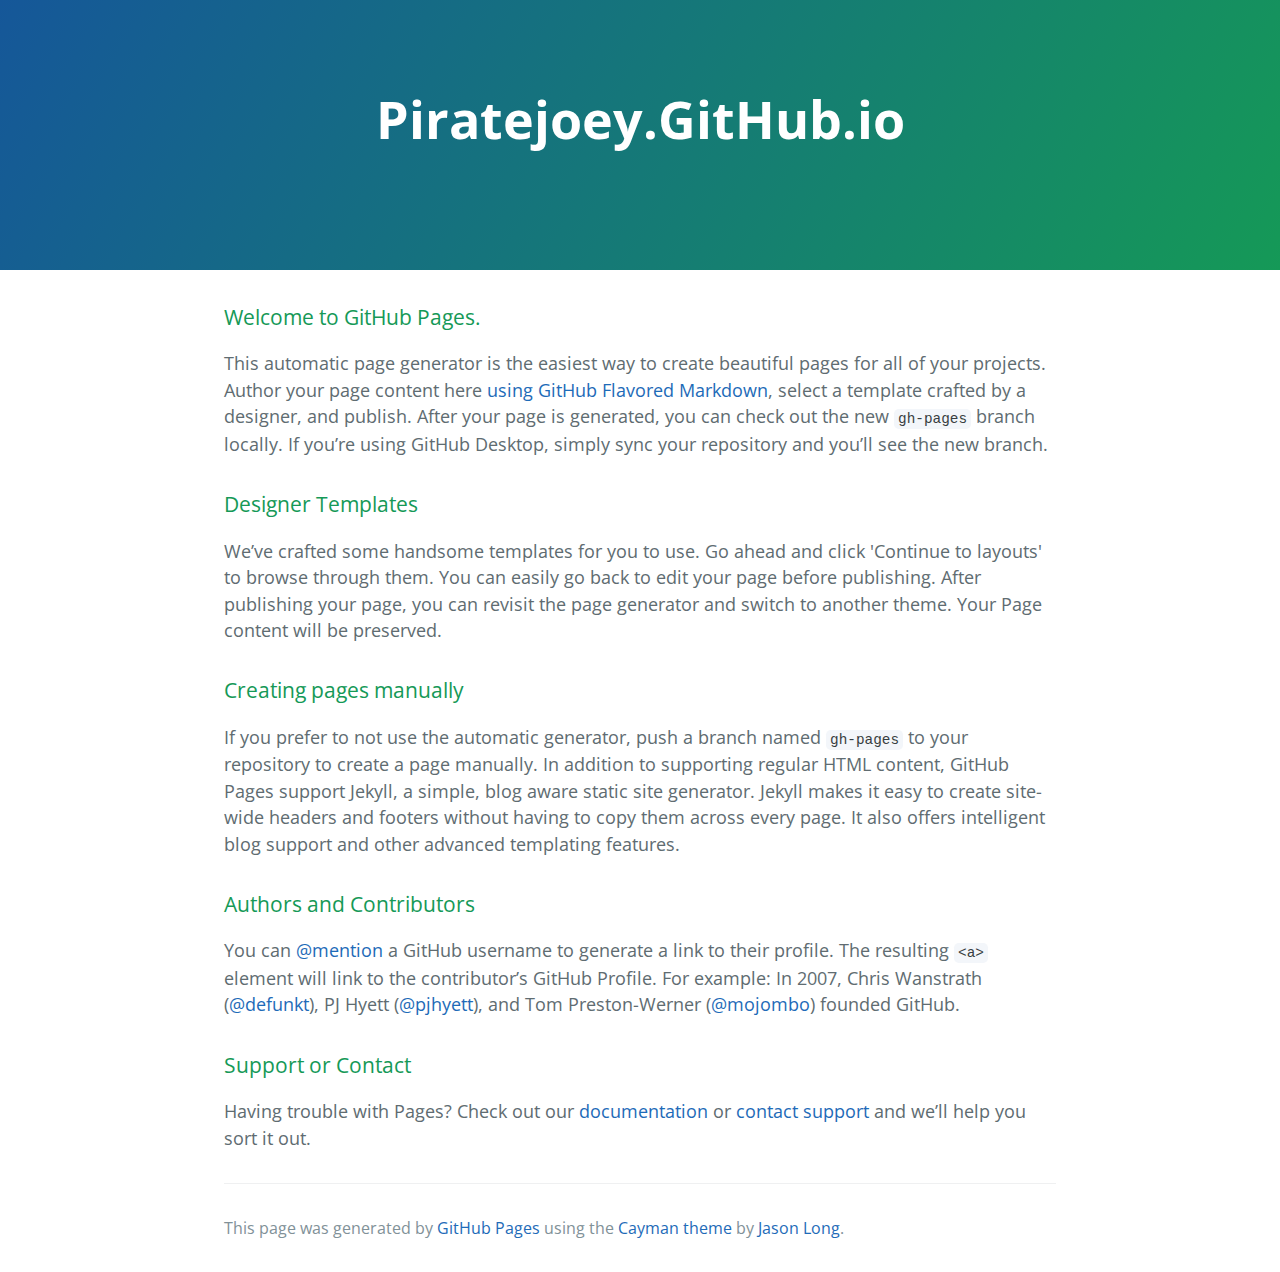
==== index.html @ f59176b4 "Merge remote-tracking branch 'origin/master'" ====
<!DOCTYPE html>
<html lang="en-us">
  <head>
    <meta charset="UTF-8">
    <title>Piratejoey.GitHub.io by piratejoey</title>
    <meta name="viewport" content="width=device-width, initial-scale=1">
    <link rel="stylesheet" type="text/css" href="stylesheets/normalize.css" media="screen">
    <link href='https://fonts.googleapis.com/css?family=Open+Sans:400,700' rel='stylesheet' type='text/css'>
    <link rel="stylesheet" type="text/css" href="stylesheets/stylesheet.css" media="screen">
    <link rel="stylesheet" type="text/css" href="stylesheets/github-light.css" media="screen">
  </head>
  <body>
    <section class="page-header">
      <h1 class="project-name">Piratejoey.GitHub.io</h1>
      <h2 class="project-tagline"></h2>
    </section>

    <section class="main-content">
      <h3>
<a id="welcome-to-github-pages" class="anchor" href="#welcome-to-github-pages" aria-hidden="true"><span aria-hidden="true" class="octicon octicon-link"></span></a>Welcome to GitHub Pages.</h3>

<p>This automatic page generator is the easiest way to create beautiful pages for all of your projects. Author your page content here <a href="https://guides.github.com/features/mastering-markdown/">using GitHub Flavored Markdown</a>, select a template crafted by a designer, and publish. After your page is generated, you can check out the new <code>gh-pages</code> branch locally. If you’re using GitHub Desktop, simply sync your repository and you’ll see the new branch.</p>

<h3>
<a id="designer-templates" class="anchor" href="#designer-templates" aria-hidden="true"><span aria-hidden="true" class="octicon octicon-link"></span></a>Designer Templates</h3>

<p>We’ve crafted some handsome templates for you to use. Go ahead and click 'Continue to layouts' to browse through them. You can easily go back to edit your page before publishing. After publishing your page, you can revisit the page generator and switch to another theme. Your Page content will be preserved.</p>

<h3>
<a id="creating-pages-manually" class="anchor" href="#creating-pages-manually" aria-hidden="true"><span aria-hidden="true" class="octicon octicon-link"></span></a>Creating pages manually</h3>

<p>If you prefer to not use the automatic generator, push a branch named <code>gh-pages</code> to your repository to create a page manually. In addition to supporting regular HTML content, GitHub Pages support Jekyll, a simple, blog aware static site generator. Jekyll makes it easy to create site-wide headers and footers without having to copy them across every page. It also offers intelligent blog support and other advanced templating features.</p>

<h3>
<a id="authors-and-contributors" class="anchor" href="#authors-and-contributors" aria-hidden="true"><span aria-hidden="true" class="octicon octicon-link"></span></a>Authors and Contributors</h3>

<p>You can <a href="https://help.github.com/articles/basic-writing-and-formatting-syntax/#mentioning-users-and-teams" class="user-mention">@mention</a> a GitHub username to generate a link to their profile. The resulting <code>&lt;a&gt;</code> element will link to the contributor’s GitHub Profile. For example: In 2007, Chris Wanstrath (<a href="https://github.com/defunkt" class="user-mention">@defunkt</a>), PJ Hyett (<a href="https://github.com/pjhyett" class="user-mention">@pjhyett</a>), and Tom Preston-Werner (<a href="https://github.com/mojombo" class="user-mention">@mojombo</a>) founded GitHub.</p>

<h3>
<a id="support-or-contact" class="anchor" href="#support-or-contact" aria-hidden="true"><span aria-hidden="true" class="octicon octicon-link"></span></a>Support or Contact</h3>

<p>Having trouble with Pages? Check out our <a href="https://help.github.com/pages">documentation</a> or <a href="https://github.com/contact">contact support</a> and we’ll help you sort it out.</p>

      <footer class="site-footer">

        <span class="site-footer-credits">This page was generated by <a href="https://pages.github.com">GitHub Pages</a> using the <a href="https://github.com/jasonlong/cayman-theme">Cayman theme</a> by <a href="https://twitter.com/jasonlong">Jason Long</a>.</span>
      </footer>

    </section>

  
  </body>
</html>
---- stylesheets/stylesheet.css ----
* {
  box-sizing: border-box; }

body {
  padding: 0;
  margin: 0;
  font-family: "Open Sans", "Helvetica Neue", Helvetica, Arial, sans-serif;
  font-size: 16px;
  line-height: 1.5;
  color: #606c71; }

a {
  color: #1e6bb8;
  text-decoration: none; }
  a:hover {
    text-decoration: underline; }

.btn {
  display: inline-block;
  margin-bottom: 1rem;
  color: rgba(255, 255, 255, 0.7);
  background-color: rgba(255, 255, 255, 0.08);
  border-color: rgba(255, 255, 255, 0.2);
  border-style: solid;
  border-width: 1px;
  border-radius: 0.3rem;
  transition: color 0.2s, background-color 0.2s, border-color 0.2s; }
  .btn + .btn {
    margin-left: 1rem; }

.btn:hover {
  color: rgba(255, 255, 255, 0.8);
  text-decoration: none;
  background-color: rgba(255, 255, 255, 0.2);
  border-color: rgba(255, 255, 255, 0.3); }

@media screen and (min-width: 64em) {
  .btn {
    padding: 0.75rem 1rem; } }

@media screen and (min-width: 42em) and (max-width: 64em) {
  .btn {
    padding: 0.6rem 0.9rem;
    font-size: 0.9rem; } }

@media screen and (max-width: 42em) {
  .btn {
    display: block;
    width: 100%;
    padding: 0.75rem;
    font-size: 0.9rem; }
    .btn + .btn {
      margin-top: 1rem;
      margin-left: 0; } }

.page-header {
  color: #fff;
  text-align: center;
  background-color: #159957;
  background-image: linear-gradient(120deg, #155799, #159957); }

@media screen and (min-width: 64em) {
  .page-header {
    padding: 5rem 6rem; } }

@media screen and (min-width: 42em) and (max-width: 64em) {
  .page-header {
    padding: 3rem 4rem; } }

@media screen and (max-width: 42em) {
  .page-header {
    padding: 2rem 1rem; } }

.project-name {
  margin-top: 0;
  margin-bottom: 0.1rem; }

@media screen and (min-width: 64em) {
  .project-name {
    font-size: 3.25rem; } }

@media screen and (min-width: 42em) and (max-width: 64em) {
  .project-name {
    font-size: 2.25rem; } }

@media screen and (max-width: 42em) {
  .project-name {
    font-size: 1.75rem; } }

.project-tagline {
  margin-bottom: 2rem;
  font-weight: normal;
  opacity: 0.7; }

@media screen and (min-width: 64em) {
  .project-tagline {
    font-size: 1.25rem; } }

@media screen and (min-width: 42em) and (max-width: 64em) {
  .project-tagline {
    font-size: 1.15rem; } }

@media screen and (max-width: 42em) {
  .project-tagline {
    font-size: 1rem; } }

.main-content :first-child {
  margin-top: 0; }
.main-content img {
  max-width: 100%; }
.main-content h1, .main-content h2, .main-content h3, .main-content h4, .main-content h5, .main-content h6 {
  margin-top: 2rem;
  margin-bottom: 1rem;
  font-weight: normal;
  color: #159957; }
.main-content p {
  margin-bottom: 1em; }
.main-content code {
  padding: 2px 4px;
  font-family: Consolas, "Liberation Mono", Menlo, Courier, monospace;
  font-size: 0.9rem;
  color: #383e41;
  background-color: #f3f6fa;
  border-radius: 0.3rem; }
.main-content pre {
  padding: 0.8rem;
  margin-top: 0;
  margin-bottom: 1rem;
  font: 1rem Consolas, "Liberation Mono", Menlo, Courier, monospace;
  color: #567482;
  word-wrap: normal;
  background-color: #f3f6fa;
  border: solid 1px #dce6f0;
  border-radius: 0.3rem; }
  .main-content pre > code {
    padding: 0;
    margin: 0;
    font-size: 0.9rem;
    color: #567482;
    word-break: normal;
    white-space: pre;
    background: transparent;
    border: 0; }
.main-content .highlight {
  margin-bottom: 1rem; }
  .main-content .highlight pre {
    margin-bottom: 0;
    word-break: normal; }
.main-content .highlight pre, .main-content pre {
  padding: 0.8rem;
  overflow: auto;
  font-size: 0.9rem;
  line-height: 1.45;
  border-radius: 0.3rem; }
.main-content pre code, .main-content pre tt {
  display: inline;
  max-width: initial;
  padding: 0;
  margin: 0;
  overflow: initial;
  line-height: inherit;
  word-wrap: normal;
  background-color: transparent;
  border: 0; }
  .main-content pre code:before, .main-content pre code:after, .main-content pre tt:before, .main-content pre tt:after {
    content: normal; }
.main-content ul, .main-content ol {
  margin-top: 0; }
.main-content blockquote {
  padding: 0 1rem;
  margin-left: 0;
  color: #819198;
  border-left: 0.3rem solid #dce6f0; }
  .main-content blockquote > :first-child {
    margin-top: 0; }
  .main-content blockquote > :last-child {
    margin-bottom: 0; }
.main-content table {
  display: block;
  width: 100%;
  overflow: auto;
  word-break: normal;
  word-break: keep-all; }
  .main-content table th {
    font-weight: bold; }
  .main-content table th, .main-content table td {
    padding: 0.5rem 1rem;
    border: 1px solid #e9ebec; }
.main-content dl {
  padding: 0; }
  .main-content dl dt {
    padding: 0;
    margin-top: 1rem;
    font-size: 1rem;
    font-weight: bold; }
  .main-content dl dd {
    padding: 0;
    margin-bottom: 1rem; }
.main-content hr {
  height: 2px;
  padding: 0;
  margin: 1rem 0;
  background-color: #eff0f1;
  border: 0; }

@media screen and (min-width: 64em) {
  .main-content {
    max-width: 64rem;
    padding: 2rem 6rem;
    margin: 0 auto;
    font-size: 1.1rem; } }

@media screen and (min-width: 42em) and (max-width: 64em) {
  .main-content {
    padding: 2rem 4rem;
    font-size: 1.1rem; } }

@media screen and (max-width: 42em) {
  .main-content {
    padding: 2rem 1rem;
    font-size: 1rem; } }

.site-footer {
  padding-top: 2rem;
  margin-top: 2rem;
  border-top: solid 1px #eff0f1; }

.site-footer-owner {
  display: block;
  font-weight: bold; }

.site-footer-credits {
  color: #819198; }

@media screen and (min-width: 64em) {
  .site-footer {
    font-size: 1rem; } }

@media screen and (min-width: 42em) and (max-width: 64em) {
  .site-footer {
    font-size: 1rem; } }

@media screen and (max-width: 42em) {
  .site-footer {
    font-size: 0.9rem; } }
---- stylesheets/github-light.css ----
/*
The MIT License (MIT)

Copyright (c) 2016 GitHub, Inc.

Permission is hereby granted, free of charge, to any person obtaining a copy
of this software and associated documentation files (the "Software"), to deal
in the Software without restriction, including without limitation the rights
to use, copy, modify, merge, publish, distribute, sublicense, and/or sell
copies of the Software, and to permit persons to whom the Software is
furnished to do so, subject to the following conditions:

The above copyright notice and this permission notice shall be included in all
copies or substantial portions of the Software.

THE SOFTWARE IS PROVIDED "AS IS", WITHOUT WARRANTY OF ANY KIND, EXPRESS OR
IMPLIED, INCLUDING BUT NOT LIMITED TO THE WARRANTIES OF MERCHANTABILITY,
FITNESS FOR A PARTICULAR PURPOSE AND NONINFRINGEMENT. IN NO EVENT SHALL THE
AUTHORS OR COPYRIGHT HOLDERS BE LIABLE FOR ANY CLAIM, DAMAGES OR OTHER
LIABILITY, WHETHER IN AN ACTION OF CONTRACT, TORT OR OTHERWISE, ARISING FROM,
OUT OF OR IN CONNECTION WITH THE SOFTWARE OR THE USE OR OTHER DEALINGS IN THE
SOFTWARE.

*/

.pl-c /* comment */ {
  color: #969896;
}

.pl-c1 /* constant, variable.other.constant, support, meta.property-name, support.constant, support.variable, meta.module-reference, markup.raw, meta.diff.header */,
.pl-s .pl-v /* string variable */ {
  color: #0086b3;
}

.pl-e /* entity */,
.pl-en /* entity.name */ {
  color: #795da3;
}

.pl-smi /* variable.parameter.function, storage.modifier.package, storage.modifier.import, storage.type.java, variable.other */,
.pl-s .pl-s1 /* string source */ {
  color: #333;
}

.pl-ent /* entity.name.tag */ {
  color: #63a35c;
}

.pl-k /* keyword, storage, storage.type */ {
  color: #a71d5d;
}

.pl-s /* string */,
.pl-pds /* punctuation.definition.string, string.regexp.character-class */,
.pl-s .pl-pse .pl-s1 /* string punctuation.section.embedded source */,
.pl-sr /* string.regexp */,
.pl-sr .pl-cce /* string.regexp constant.character.escape */,
.pl-sr .pl-sre /* string.regexp source.ruby.embedded */,
.pl-sr .pl-sra /* string.regexp string.regexp.arbitrary-repitition */ {
  color: #183691;
}

.pl-v /* variable */ {
  color: #ed6a43;
}

.pl-id /* invalid.deprecated */ {
  color: #b52a1d;
}

.pl-ii /* invalid.illegal */ {
  color: #f8f8f8;
  background-color: #b52a1d;
}

.pl-sr .pl-cce /* string.regexp constant.character.escape */ {
  font-weight: bold;
  color: #63a35c;
}

.pl-ml /* markup.list */ {
  color: #693a17;
}

.pl-mh /* markup.heading */,
.pl-mh .pl-en /* markup.heading entity.name */,
.pl-ms /* meta.separator */ {
  font-weight: bold;
  color: #1d3e81;
}

.pl-mq /* markup.quote */ {
  color: #008080;
}

.pl-mi /* markup.italic */ {
  font-style: italic;
  color: #333;
}

.pl-mb /* markup.bold */ {
  font-weight: bold;
  color: #333;
}

.pl-md /* markup.deleted, meta.diff.header.from-file */ {
  color: #bd2c00;
  background-color: #ffecec;
}

.pl-mi1 /* markup.inserted, meta.diff.header.to-file */ {
  color: #55a532;
  background-color: #eaffea;
}

.pl-mdr /* meta.diff.range */ {
  font-weight: bold;
  color: #795da3;
}

.pl-mo /* meta.output */ {
  color: #1d3e81;
}
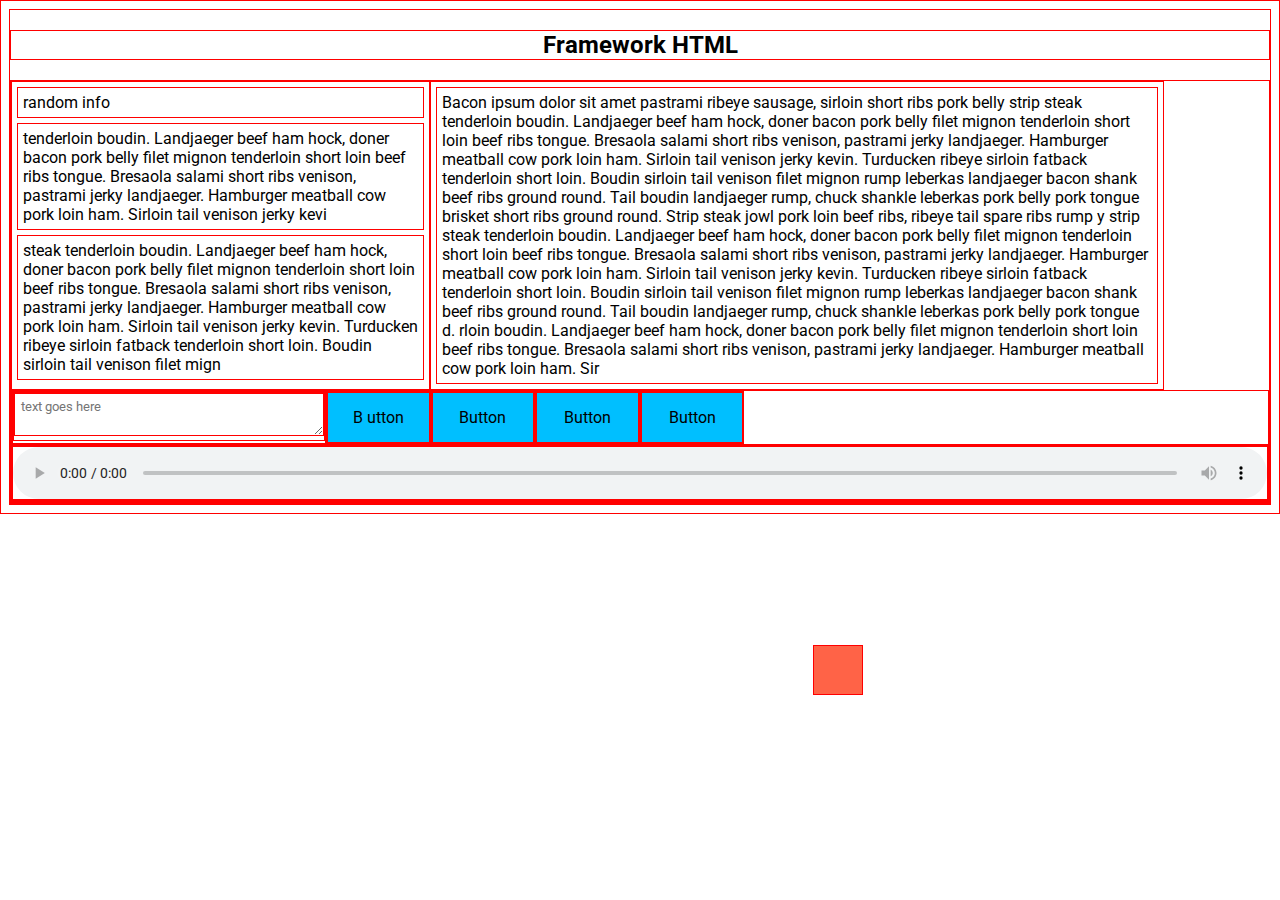
==== commit a804bae0: "Rename test.html to index.html" ====
--- a/index.html
+++ b/index.html
@@ -1,53 +1,50 @@
-<!DOCTYPE html>
-<html lang="en-us">
-  <head>
-    <meta charset="UTF-8">
-    <title>Piratejoey.GitHub.io by piratejoey</title>
-    <meta name="viewport" content="width=device-width, initial-scale=1">
-    <link rel="stylesheet" type="text/css" href="stylesheets/normalize.css" media="screen">
-    <link href='https://fonts.googleapis.com/css?family=Open+Sans:400,700' rel='stylesheet' type='text/css'>
-    <link rel="stylesheet" type="text/css" href="stylesheets/stylesheet.css" media="screen">
-    <link rel="stylesheet" type="text/css" href="stylesheets/github-light.css" media="screen">
-  </head>
-  <body>
-    <section class="page-header">
-      <h1 class="project-name">Piratejoey.GitHub.io</h1>
-      <h2 class="project-tagline"></h2>
-    </section>
+<!doctype html>
+<html>
+<head>
+<meta charset="utf-8">
+<title>Untitled Document</title>
+<link href="css/main.css" rel="stylesheet" type="text/css">
+<link href="https://fonts.googleapis.com/css?family=Open+Sans|Roboto" rel="stylesheet">
+<link href="javascript/jQueryAssets/jquery.ui.core.min.css" rel="stylesheet" type="text/css">
+<link href="javascript/jQueryAssets/jquery.ui.theme.min.css" rel="stylesheet" type="text/css">
+<link href="javascript/jQueryAssets/jquery.ui.button.min.css" rel="stylesheet" type="text/css">
+<script src="javascript/jQueryAssets/jquery-1.11.1.min.js"></script>
+<script src="javascript/jQueryAssets/jquery.ui-1.10.4.button.min.js"></script>
+<script src="javascript/app.js"></script>
+</head>
 
-    <section class="main-content">
-      <h3>
-<a id="welcome-to-github-pages" class="anchor" href="#welcome-to-github-pages" aria-hidden="true"><span aria-hidden="true" class="octicon octicon-link"></span></a>Welcome to GitHub Pages.</h3>
+<body>
 
-<p>This automatic page generator is the easiest way to create beautiful pages for all of your projects. Author your page content here <a href="https://guides.github.com/features/mastering-markdown/">using GitHub Flavored Markdown</a>, select a template crafted by a designer, and publish. After your page is generated, you can check out the new <code>gh-pages</code> branch locally. If you’re using GitHub Desktop, simply sync your repository and you’ll see the new branch.</p>
-
-<h3>
-<a id="designer-templates" class="anchor" href="#designer-templates" aria-hidden="true"><span aria-hidden="true" class="octicon octicon-link"></span></a>Designer Templates</h3>
-
-<p>We’ve crafted some handsome templates for you to use. Go ahead and click 'Continue to layouts' to browse through them. You can easily go back to edit your page before publishing. After publishing your page, you can revisit the page generator and switch to another theme. Your Page content will be preserved.</p>
-
-<h3>
-<a id="creating-pages-manually" class="anchor" href="#creating-pages-manually" aria-hidden="true"><span aria-hidden="true" class="octicon octicon-link"></span></a>Creating pages manually</h3>
-
-<p>If you prefer to not use the automatic generator, push a branch named <code>gh-pages</code> to your repository to create a page manually. In addition to supporting regular HTML content, GitHub Pages support Jekyll, a simple, blog aware static site generator. Jekyll makes it easy to create site-wide headers and footers without having to copy them across every page. It also offers intelligent blog support and other advanced templating features.</p>
-
-<h3>
-<a id="authors-and-contributors" class="anchor" href="#authors-and-contributors" aria-hidden="true"><span aria-hidden="true" class="octicon octicon-link"></span></a>Authors and Contributors</h3>
-
-<p>You can <a href="https://help.github.com/articles/basic-writing-and-formatting-syntax/#mentioning-users-and-teams" class="user-mention">@mention</a> a GitHub username to generate a link to their profile. The resulting <code>&lt;a&gt;</code> element will link to the contributor’s GitHub Profile. For example: In 2007, Chris Wanstrath (<a href="https://github.com/defunkt" class="user-mention">@defunkt</a>), PJ Hyett (<a href="https://github.com/pjhyett" class="user-mention">@pjhyett</a>), and Tom Preston-Werner (<a href="https://github.com/mojombo" class="user-mention">@mojombo</a>) founded GitHub.</p>
-
-<h3>
-<a id="support-or-contact" class="anchor" href="#support-or-contact" aria-hidden="true"><span aria-hidden="true" class="octicon octicon-link"></span></a>Support or Contact</h3>
-
-<p>Having trouble with Pages? Check out our <a href="https://help.github.com/pages">documentation</a> or <a href="https://github.com/contact">contact support</a> and we’ll help you sort it out.</p>
-
-      <footer class="site-footer">
-
-        <span class="site-footer-credits">This page was generated by <a href="https://pages.github.com">GitHub Pages</a> using the <a href="https://github.com/jasonlong/cayman-theme">Cayman theme</a> by <a href="https://twitter.com/jasonlong">Jason Long</a>.</span>
-      </footer>
-
-    </section>
-
-  
-  </body>
+<h2 align="center">Framework HTML</h2>
+<div class="row">
+<div class="col-4"><p>random info</p>
+<p> tenderloin boudin. Landjaeger beef ham hock, doner bacon pork belly filet mignon tenderloin short loin beef ribs tongue. Bresaola salami short ribs venison, pastrami jerky landjaeger. Hamburger meatball cow pork loin ham. Sirloin tail venison jerky kevi</p>
+<p>steak tenderloin boudin. Landjaeger beef ham hock, doner bacon pork belly filet mignon tenderloin short loin beef ribs tongue. Bresaola salami short ribs venison, pastrami jerky landjaeger. Hamburger meatball cow pork loin ham. Sirloin tail venison jerky kevin. Turducken ribeye sirloin fatback tenderloin short loin. Boudin sirloin tail venison filet mign</p></div>
+<div class="col-7"><p>Bacon ipsum dolor sit amet pastrami ribeye sausage, sirloin short ribs pork belly strip steak tenderloin boudin. Landjaeger beef ham hock, doner bacon pork belly filet mignon tenderloin short loin beef ribs tongue. Bresaola salami short ribs venison, pastrami jerky landjaeger. Hamburger meatball cow pork loin ham. Sirloin tail venison jerky kevin. Turducken ribeye sirloin fatback tenderloin short loin. Boudin sirloin tail venison filet mignon rump leberkas landjaeger bacon shank beef ribs ground round. Tail boudin landjaeger rump, chuck shankle leberkas pork belly pork tongue brisket short ribs ground round. Strip steak jowl pork loin beef ribs, ribeye tail spare ribs rump y strip steak tenderloin boudin. Landjaeger beef ham hock, doner bacon pork belly filet mignon tenderloin short loin beef ribs tongue. Bresaola salami short ribs venison, pastrami jerky landjaeger. Hamburger meatball cow pork loin ham. Sirloin tail venison jerky kevin. Turducken ribeye sirloin fatback tenderloin short loin. Boudin sirloin tail venison filet mignon rump leberkas landjaeger bacon shank beef ribs ground round. Tail boudin landjaeger rump, chuck shankle leberkas pork belly pork tongue d. 
+rloin boudin. Landjaeger beef ham hock, doner bacon pork belly filet mignon tenderloin short loin beef ribs tongue. Bresaola salami short ribs venison, pastrami jerky landjaeger. Hamburger meatball cow pork loin ham. Sir</p></div>
+<div class="row">
+<div class="col-3">
+<form><textarea class="area" placeholder="text goes here"></textarea></form>
+</div>
+<div class="col-1">
+<div class="btn">B<script type="text/javascript" src="../myportfolio/app.js"></script>
+utton</div>
+</div>
+<div class="col-1">
+<div class="btn2">Button</div>
+</div>
+<div class="col-1">
+<div class="btn3">Button</div>
+</div>
+<div class="col-1">
+<div class="btn4">Button</div>
+</div>
+<div class="row">
+<div class="box"></div>
+</div>
+<audio controls><source src="media/elfenlied.mp3" type="audio/mpeg">Your browser does not support this function</audio>
+<div class="row">
+</video>
+</div>
+</body>
 </html>
--- a/css/main.css
+++ b/css/main.css
@@ -0,0 +1,105 @@
+@charset "utf-8";
+/* CSS Document */
+*{
+	border: 1px solid red !important;
+}
+
+*{
+	-webkit-box-sizing: border-box;
+	-moz-box-sizing: border-box;
+	-ms-box-sizing: border-box;
+	box-sizing: border-box;
+}
+*{
+	font-family: 'Roboto', sans-serif;
+}
+p{
+	padding: 5px;
+	margin: 5px;
+}
+.area{
+	width: 100%;
+	min-height: 100%;
+	padding: 5.5px;
+}
+audio{
+	width: 100%;
+}
+
+
+.box{
+	background: tomato;
+	margin-top: 200px;
+	margin-left: 800px;
+	width: 50px;
+	height: 50px;
+	position: absolute;
+}
+.btn{
+	padding:15px;
+	height: 100%;
+	text-align: center;
+	background: deepskyblue;
+}
+.btn2{
+	padding:15px;
+	height: 100%;
+	text-align: center;
+	background: deepskyblue;
+}
+.btn3{
+	padding:15px;
+	height: 100%;
+	text-align: center;
+	background: deepskyblue;
+}
+.btn4{
+	padding:15px;
+	height: 100%;
+	text-align: center;
+	background: deepskyblue;
+}
+
+
+
+.row{
+	width: 100%;
+	display: flex;
+	flex-wrap: wrap;
+}
+.col-1{
+	width: 8.33%;
+}
+.col-2{
+	width: 16.66%;
+}
+.col-3{
+	width: 25%;
+}
+.col-4{
+	width: 33.33%;
+}
+.col-5{
+	width: 41.66%;
+}
+.col-6{
+	width: 50%;
+}
+.col-7{
+	width: 58.33%;
+}
+.col-9{
+	width: 66.66%;
+}
+.col-9{
+	width: 75%;
+}
+.col-10{
+	width: 83.33;
+}
+.col-11{
+	width: 91.66%;
+}
+.row{
+	width: 100%;
+}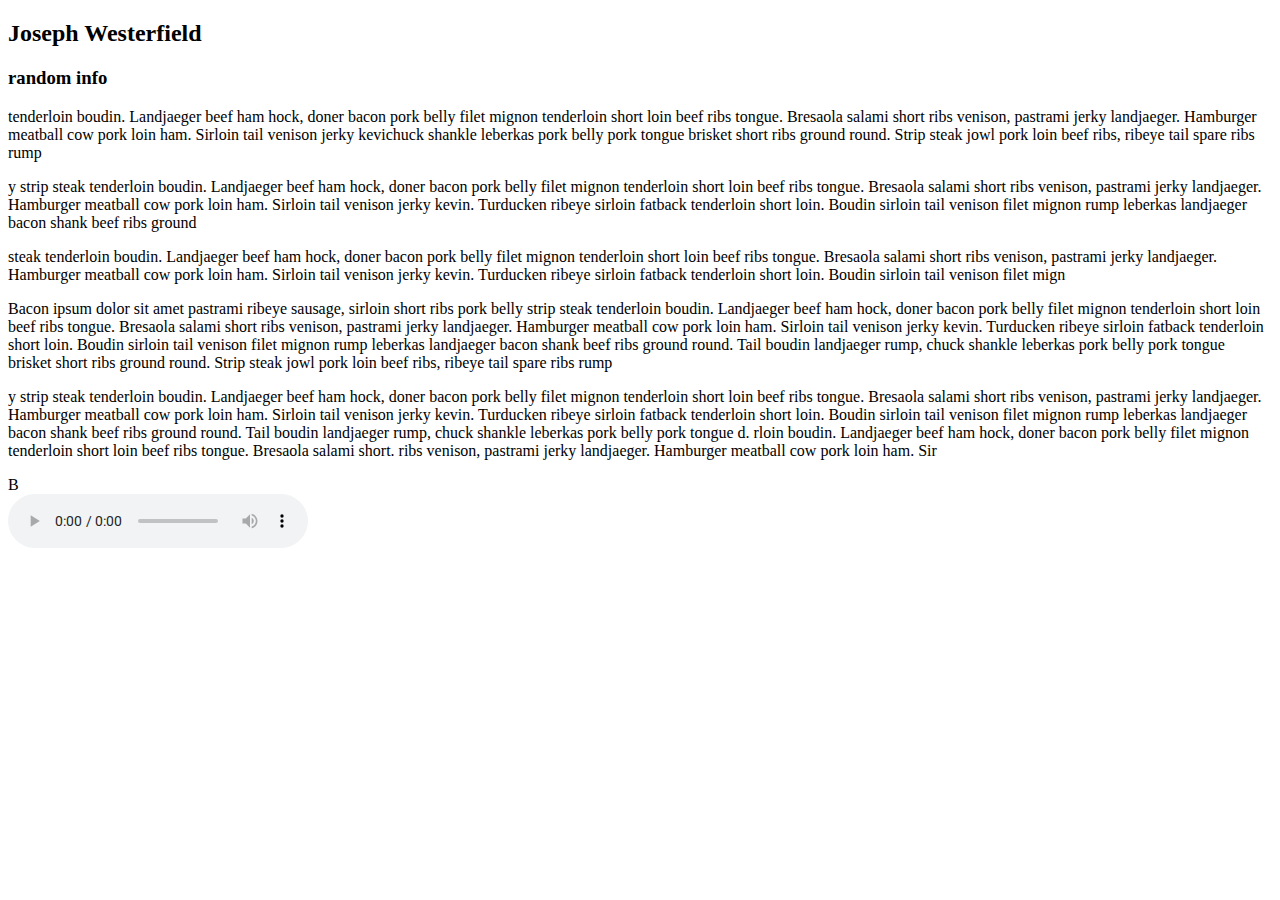
==== commit 46fe83f6: "Update index.html" ====
--- a/index.html
+++ b/index.html
@@ -3,48 +3,49 @@
 <head>
 <meta charset="utf-8">
 <title>Untitled Document</title>
-<link href="css/main.css" rel="stylesheet" type="text/css">
+<!-- Latest compiled and minified CSS -->
+<link rel="stylesheet" href="https://maxcdn.bootstrapcdn.com/bootstrap/3.3.6/css/bootstrap.min.css" integrity="sha384-1q8mTJOASx8j1Au+a5WDVnPi2lkFfwwEAa8hDDdjZlpLegxhjVME1fgjWPGmkzs7" crossorigin="anonymous">
+<link href="css/styles.css" rel="stylesheet" type="text/css">
+    
 <link href="https://fonts.googleapis.com/css?family=Open+Sans|Roboto" rel="stylesheet">
 <link href="javascript/jQueryAssets/jquery.ui.core.min.css" rel="stylesheet" type="text/css">
 <link href="javascript/jQueryAssets/jquery.ui.theme.min.css" rel="stylesheet" type="text/css">
 <link href="javascript/jQueryAssets/jquery.ui.button.min.css" rel="stylesheet" type="text/css">
 <script src="javascript/jQueryAssets/jquery-1.11.1.min.js"></script>
 <script src="javascript/jQueryAssets/jquery.ui-1.10.4.button.min.js"></script>
+<script src="javascript/tota11y.js"></script>
 <script src="javascript/app.js"></script>
 </head>
 
 <body>
+<div class="container background">
+    <div class="row">
+        <div class="col-md-12">
+            <div class="text-center"><h2>Joseph Westerfield</h2></div>
+        </div>
+    </div>
+    <div class="row">
+        <div class="col-md-12"><div class="text-center"><h3>random info</h3></div>
+        </div>
+    </div>
+    <div class="row">
+        <div class="col-md-6">
+            <p> tenderloin boudin. Landjaeger beef ham hock, doner bacon pork belly filet mignon tenderloin short loin beef ribs tongue. Bresaola salami short ribs venison, pastrami jerky landjaeger. Hamburger meatball cow pork loin ham. Sirloin tail venison jerky kevichuck shankle leberkas pork belly pork tongue brisket short ribs ground round. Strip steak jowl pork loin beef ribs, ribeye tail spare ribs rump <p>y strip steak tenderloin boudin. Landjaeger beef ham hock, doner bacon pork belly filet mignon tenderloin short loin beef ribs tongue. Bresaola salami short ribs venison, pastrami jerky landjaeger. Hamburger meatball cow pork loin ham. Sirloin tail venison jerky kevin. Turducken ribeye sirloin fatback tenderloin short loin. Boudin sirloin tail venison filet mignon rump leberkas landjaeger bacon shank beef ribs ground</p>
+            <p>steak tenderloin boudin. Landjaeger beef ham hock, doner bacon pork belly filet mignon tenderloin short loin beef ribs tongue. Bresaola salami short ribs venison, pastrami jerky landjaeger. Hamburger meatball cow pork loin ham. Sirloin tail venison jerky kevin. Turducken ribeye sirloin fatback tenderloin short loin. Boudin sirloin tail venison filet mign</p>
+        </div>
+        <div class="col-md-6"><p>Bacon ipsum dolor sit amet pastrami ribeye sausage, sirloin short ribs pork belly strip steak tenderloin boudin. Landjaeger beef ham hock, doner bacon pork belly filet mignon tenderloin short loin beef ribs tongue. Bresaola salami short ribs venison, pastrami jerky landjaeger. Hamburger meatball cow pork loin ham. Sirloin tail venison jerky kevin. Turducken ribeye sirloin fatback tenderloin short loin. Boudin sirloin tail venison filet mignon rump leberkas landjaeger bacon shank beef ribs ground round. Tail boudin landjaeger rump, chuck shankle leberkas pork belly pork tongue brisket short ribs ground round. Strip steak jowl pork loin beef ribs, ribeye tail spare ribs rump <p>y strip steak tenderloin boudin. Landjaeger beef ham hock, doner bacon pork belly filet mignon tenderloin short loin beef ribs tongue. Bresaola salami short ribs venison, pastrami jerky landjaeger. Hamburger meatball cow pork loin ham. Sirloin tail venison jerky kevin. Turducken ribeye sirloin fatback tenderloin short loin. Boudin sirloin tail venison filet mignon rump leberkas landjaeger bacon shank beef ribs ground round. Tail boudin landjaeger rump, chuck shankle leberkas pork belly pork tongue d. 
+            rloin boudin. Landjaeger beef ham hock, doner bacon pork belly filet mignon tenderloin short loin beef ribs tongue. Bresaola salami short. ribs venison, pastrami jerky landjaeger. Hamburger meatball cow pork loin ham. Sir</p></p>
+    </div>
+    </div>
+    <div class="box1"></div>
 
-<h2 align="center">Framework HTML</h2>
+    <div class="row">
+            <div class="btn">B<script type="text/javascript" src="../myportfolio/app.js"></script>
+
 <div class="row">
-<div class="col-4"><p>random info</p>
-<p> tenderloin boudin. Landjaeger beef ham hock, doner bacon pork belly filet mignon tenderloin short loin beef ribs tongue. Bresaola salami short ribs venison, pastrami jerky landjaeger. Hamburger meatball cow pork loin ham. Sirloin tail venison jerky kevi</p>
-<p>steak tenderloin boudin. Landjaeger beef ham hock, doner bacon pork belly filet mignon tenderloin short loin beef ribs tongue. Bresaola salami short ribs venison, pastrami jerky landjaeger. Hamburger meatball cow pork loin ham. Sirloin tail venison jerky kevin. Turducken ribeye sirloin fatback tenderloin short loin. Boudin sirloin tail venison filet mign</p></div>
-<div class="col-7"><p>Bacon ipsum dolor sit amet pastrami ribeye sausage, sirloin short ribs pork belly strip steak tenderloin boudin. Landjaeger beef ham hock, doner bacon pork belly filet mignon tenderloin short loin beef ribs tongue. Bresaola salami short ribs venison, pastrami jerky landjaeger. Hamburger meatball cow pork loin ham. Sirloin tail venison jerky kevin. Turducken ribeye sirloin fatback tenderloin short loin. Boudin sirloin tail venison filet mignon rump leberkas landjaeger bacon shank beef ribs ground round. Tail boudin landjaeger rump, chuck shankle leberkas pork belly pork tongue brisket short ribs ground round. Strip steak jowl pork loin beef ribs, ribeye tail spare ribs rump y strip steak tenderloin boudin. Landjaeger beef ham hock, doner bacon pork belly filet mignon tenderloin short loin beef ribs tongue. Bresaola salami short ribs venison, pastrami jerky landjaeger. Hamburger meatball cow pork loin ham. Sirloin tail venison jerky kevin. Turducken ribeye sirloin fatback tenderloin short loin. Boudin sirloin tail venison filet mignon rump leberkas landjaeger bacon shank beef ribs ground round. Tail boudin landjaeger rump, chuck shankle leberkas pork belly pork tongue d. 
-rloin boudin. Landjaeger beef ham hock, doner bacon pork belly filet mignon tenderloin short loin beef ribs tongue. Bresaola salami short ribs venison, pastrami jerky landjaeger. Hamburger meatball cow pork loin ham. Sir</p></div>
-<div class="row">
-<div class="col-3">
-<form><textarea class="area" placeholder="text goes here"></textarea></form>
-</div>
-<div class="col-1">
-<div class="btn">B<script type="text/javascript" src="../myportfolio/app.js"></script>
-utton</div>
-</div>
-<div class="col-1">
-<div class="btn2">Button</div>
-</div>
-<div class="col-1">
-<div class="btn3">Button</div>
-</div>
-<div class="col-1">
-<div class="btn4">Button</div>
-</div>
-<div class="row">
-<div class="box"></div>
-</div>
+    <div class="col-md-12">
 <audio controls><source src="media/elfenlied.mp3" type="audio/mpeg">Your browser does not support this function</audio>
-<div class="row">
-</video>
-</div>
+    </div>
+    </div>
 </body>
 </html>
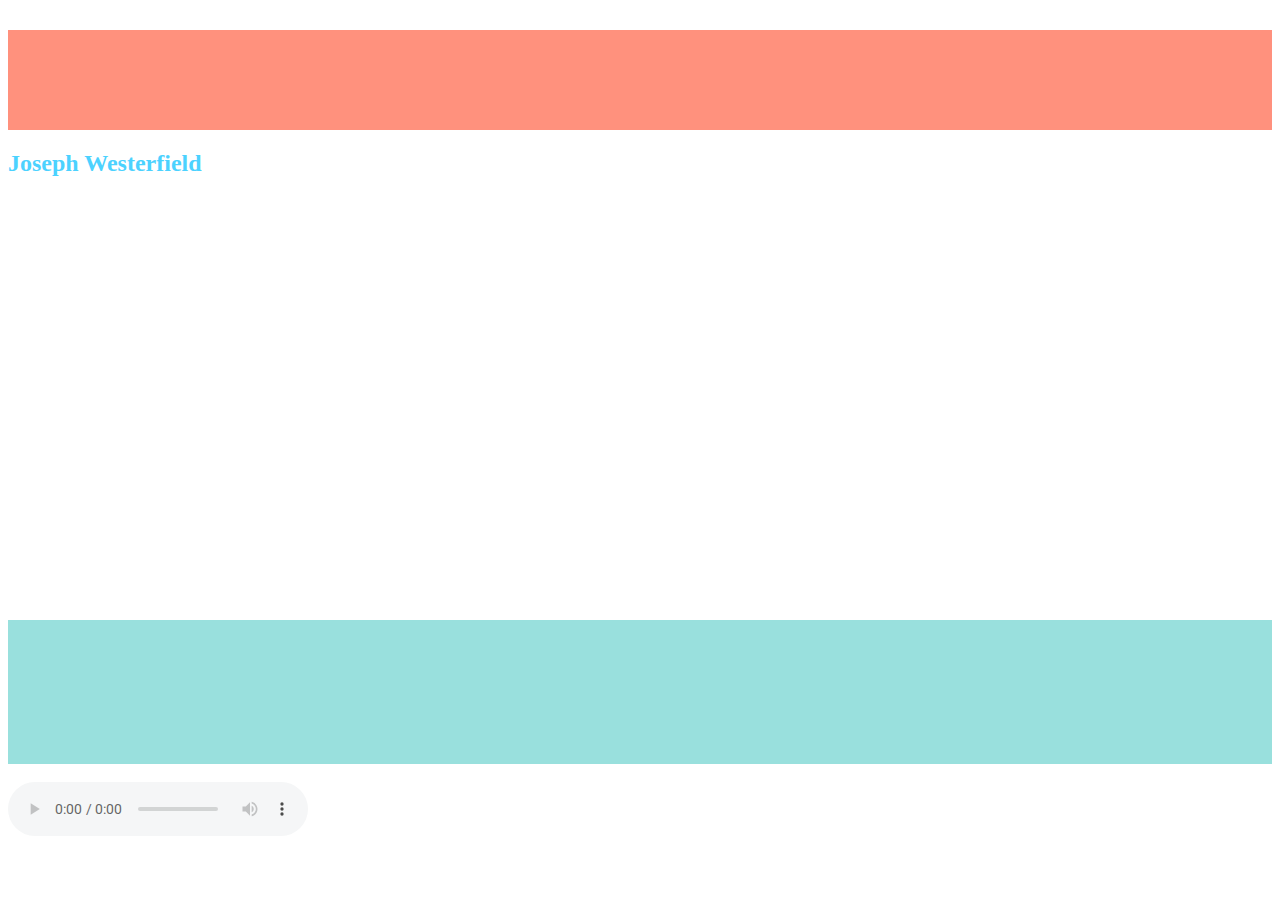
==== commit b06984a6: "Update index.html" ====
--- a/index.html
+++ b/index.html
@@ -19,6 +19,26 @@
 
 <body>
 <div class="container background">
+    
+
+
+    <div class="row">
+        <div class="box2">
+        </div>
+        <div class="navbar"></div>
+    </div>
+
+
+
+    <div class="row">
+        
+        
+       
+
+    
+
+
+
     <div class="row">
         <div class="col-md-12">
             <div class="text-center"><h2>Joseph Westerfield</h2></div>
--- a/css/styles.css
+++ b/css/styles.css
@@ -0,0 +1,61 @@
+*{
+    color:white;
+
+}
+p{
+    font-weight:600;
+}
+h2{
+    color: deepskyblue;
+    text-weight: bolder;
+}
+.background{
+    background-image: url("http://i2.cdn.turner.com/cnnnext/dam/assets/151125171446-38-poy-2015-restricted-super-169.jpg");
+    opacity:0.7;
+
+}
+.box1{
+  margin-top: 30px;
+  background: #6ed3cf;
+  padding: 40px;
+  color: white;
+  font-weight: bold;
+  text-align: center;
+  font-size: 2em;
+  height: 2em
+}
+.transition{
+
+}
+.box2{
+  margin-top: 30px;
+  background: tomato;
+  padding: 50px;
+}
+.box3{
+  display:none;
+  margin-top: 30px;
+  background: #B49FCC;
+  padding: 50px;
+}
+a{
+  text-decoration: none;
+   -webkit-transition: padding .4s; 
+   -moz-transition: padding .4s;
+   -o-transition: padding .4s;
+   transition: padding .4s;
+}
+
+
+.shadow:hover{
+   -webkit-transform: rotateY(180deg);
+   -moz-transform: rotateY(180deg);
+   transform: rotateY(180deg); 
+  
+       -webkit-transition: all .5s ease-in-out;
+   -moz-transition: all .5s ease-in-out;
+   transition: all .5s ease-in-out;
+}
+  
+a:hover{
+  text-decoration: none;
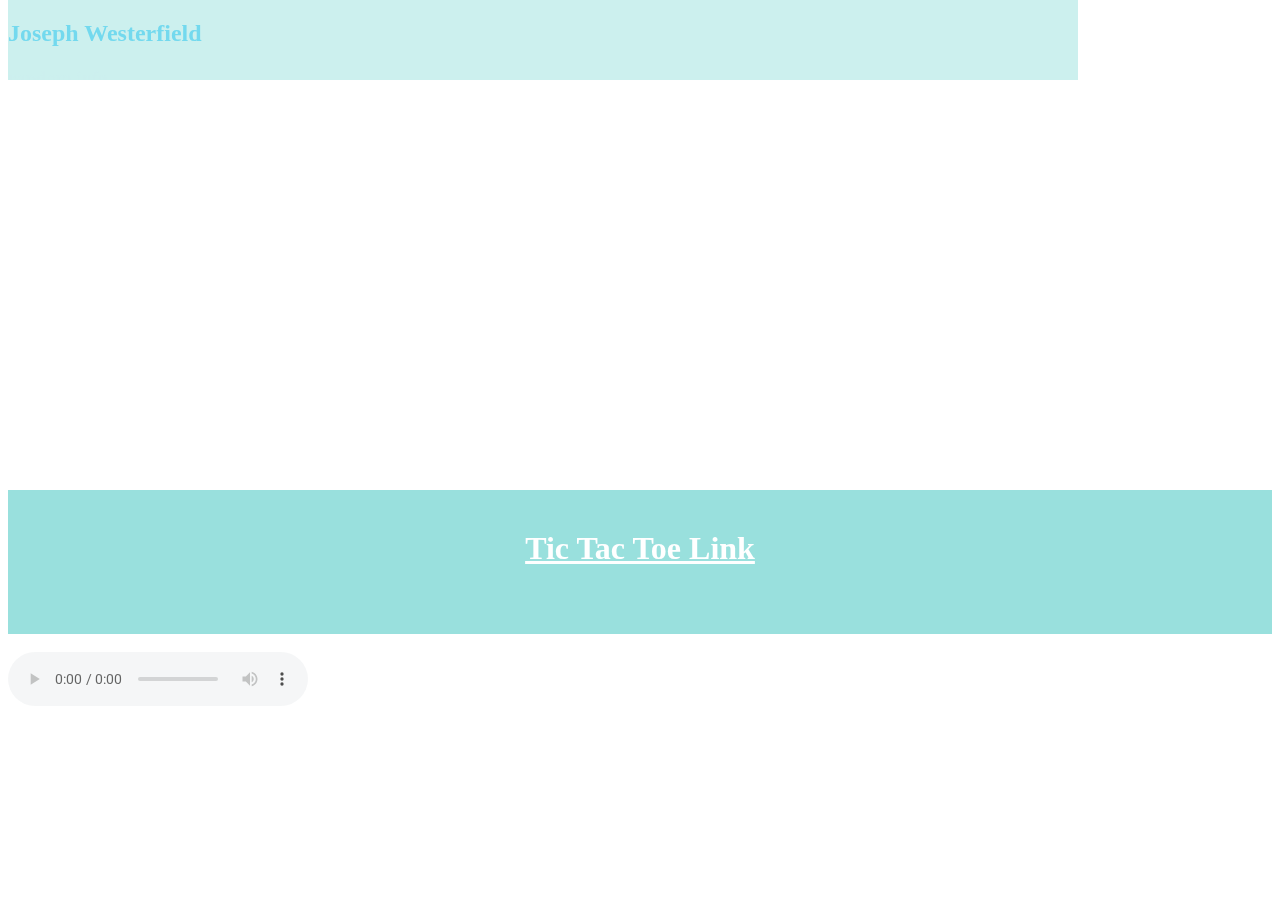
==== commit c795051d: "Update index.html" ====
--- a/index.html
+++ b/index.html
@@ -57,7 +57,9 @@
             rloin boudin. Landjaeger beef ham hock, doner bacon pork belly filet mignon tenderloin short loin beef ribs tongue. Bresaola salami short. ribs venison, pastrami jerky landjaeger. Hamburger meatball cow pork loin ham. Sir</p></p>
     </div>
     </div>
-    <div class="box1"></div>
+    <div class="box1">
+        <a href="tic tac toe/index.html">Tic Tac Toe Link</a>
+    </div>
 
     <div class="row">
             <div class="btn">B<script type="text/javascript" src="../myportfolio/app.js"></script>
--- a/css/styles.css
+++ b/css/styles.css
@@ -12,7 +12,6 @@
 .background{
     background-image: url("http://i2.cdn.turner.com/cnnnext/dam/assets/151125171446-38-poy-2015-restricted-super-169.jpg");
     opacity:0.7;
-
 }
 .box1{
   margin-top: 30px;
@@ -25,17 +24,43 @@
   height: 2em
 }
 .transition{
+    position: relative;
+    height .5s,background .25s;
+    transition-property: height, background;
+    transition-duration: 0.5s, 0.25s;
+    transition-timing-function: initial, initial;
+    transition-delay: 0s,.5s;
+
 
 }
 .box2{
   margin-top: 30px;
-  background: tomato;
+  background: #6ed3cf;
   padding: 50px;
+  width: 970px;
+  position:fixed;
+  top:0%;
+  transform: translate(0%, -50%);
+ opacity: 0.5;
 }
+    
+    @media(min-width: 99xpx){
+.box2{
+  margin-top: 30px;
+  background: #6ed3cf;
+  padding: 50px;
+  width: 1200px;
+  position:fixed;
+  top:0%;
+  transform: translate(0%, -50%);
+ opacity: 0.5;
+}
+
+
 .box3{
   display:none;
   margin-top: 30px;
-  background: #B49FCC;
+  background: ;
   padding: 50px;
 }
 a{
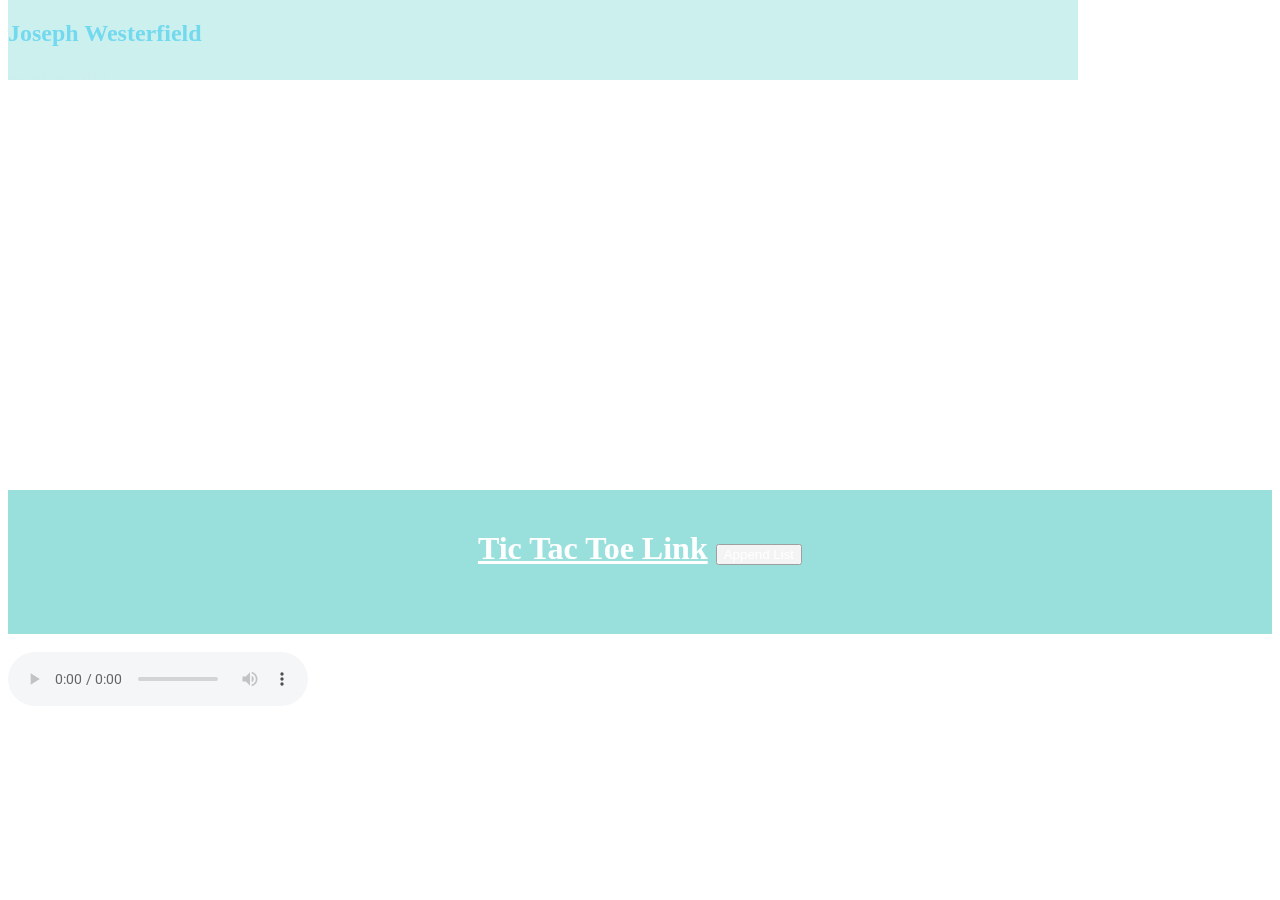
==== commit a148c7d9: "Update index.html" ====
--- a/index.html
+++ b/index.html
@@ -59,10 +59,12 @@
     </div>
     <div class="box1">
         <a href="tic tac toe/index.html">Tic Tac Toe Link</a>
+        <button class="btn button1">Append List</button>
     </div>
 
     <div class="row">
-            <div class="btn">B<script type="text/javascript" src="../myportfolio/app.js"></script>
+        <script src="javascript/buttonlist.js"></script>
+        <div class="btn">B<script type="text/javascript" src="../myportfolio/app.js"></script>
 
 <div class="row">
     <div class="col-md-12">
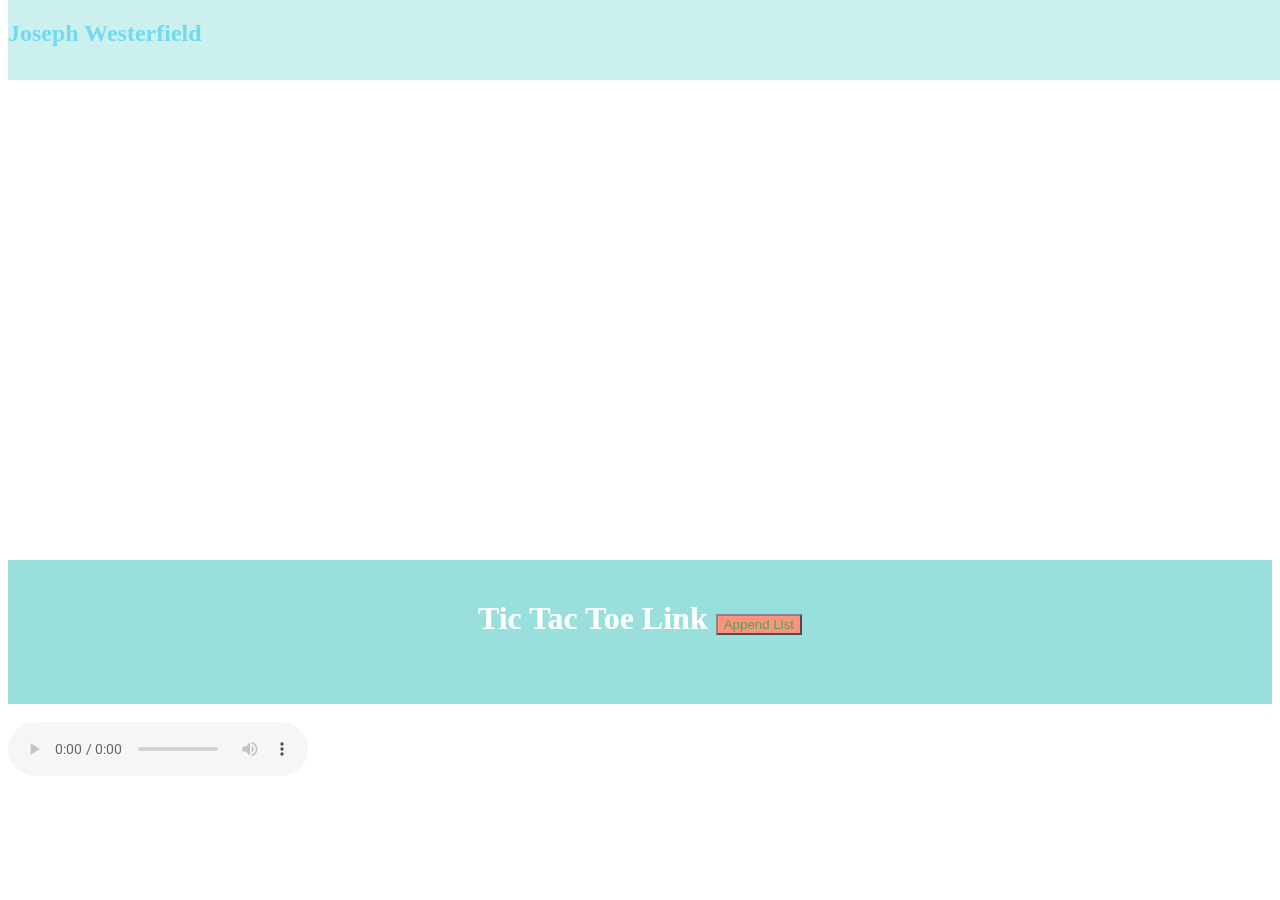
==== commit ff8c756b: "Update index.html" ====
--- a/index.html
+++ b/index.html
@@ -57,6 +57,15 @@
             rloin boudin. Landjaeger beef ham hock, doner bacon pork belly filet mignon tenderloin short loin beef ribs tongue. Bresaola salami short. ribs venison, pastrami jerky landjaeger. Hamburger meatball cow pork loin ham. Sir</p></p>
     </div>
     </div>
+    	<div class = "row">
+				<div class="col-md-3">
+				<ul>
+					<li>number 1</li>
+					<li>number 2</li>
+					<li>number 3</li>
+					</ul>
+				</div>
+			</div>
     <div class="box1">
         <a href="tic tac toe/index.html">Tic Tac Toe Link</a>
         <button class="btn button1">Append List</button>
--- a/css/styles.css
+++ b/css/styles.css
@@ -1,6 +1,5 @@
 *{
     color:white;
-
 }
 p{
     font-weight:600;
@@ -12,6 +11,11 @@
 .background{
     background-image: url("http://i2.cdn.turner.com/cnnnext/dam/assets/151125171446-38-poy-2015-restricted-super-169.jpg");
     opacity:0.7;
+}
+
+.button1{
+    background-color: tomato;
+    color: green;
 }
 .box1{
   margin-top: 30px;
@@ -37,26 +41,14 @@
   margin-top: 30px;
   background: #6ed3cf;
   padding: 50px;
-  width: 970px;
+  width: 100%;
   position:fixed;
   top:0%;
   transform: translate(0%, -50%);
- opacity: 0.5;
-}
-    
-    @media(min-width: 99xpx){
-.box2{
-  margin-top: 30px;
-  background: #6ed3cf;
-  padding: 50px;
-  width: 1200px;
-  position:fixed;
-  top:0%;
-  transform: translate(0%, -50%);
- opacity: 0.5;
-}
 
 
+  opacity: 0.5;
+}
 .box3{
   display:none;
   margin-top: 30px;
